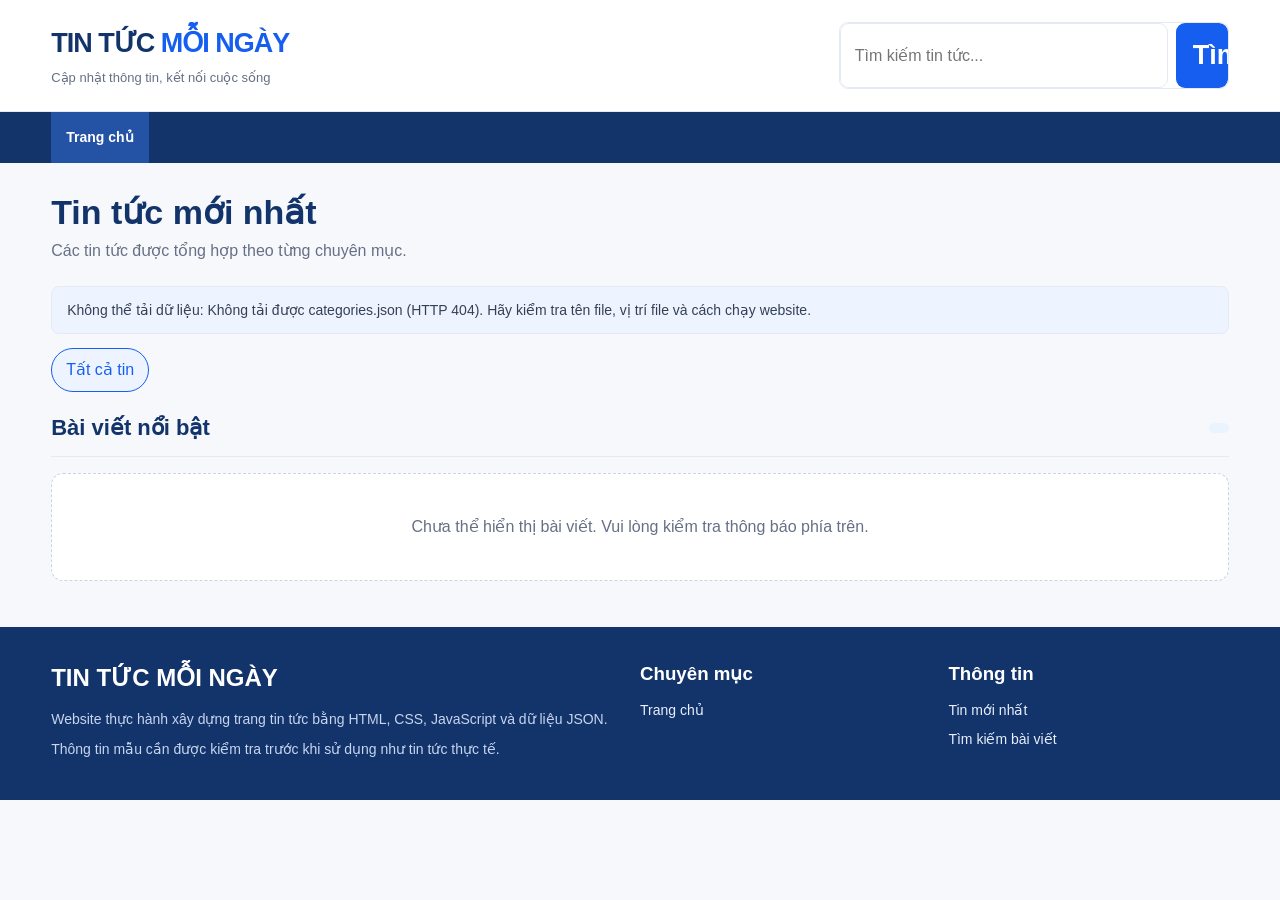
==== index.html @ 400510ac "Rename index.html. to index.html" ====
<!DOCTYPE html>
<html lang="vi">
<head>
  <meta charset="UTF-8">
  <meta name="viewport" content="width=device-width, initial-scale=1.0">
  <meta name="description" content="Trang tin tức tổng hợp với giao diện hiện đại, dễ sử dụng.">
  <title>Tin Tức Mỗi Ngày</title>

  <!-- Sử dụng file CSS hiện có nếu cần -->
  <link rel="stylesheet" href="style.css">

  <style>
    :root {
      --blue: #155eef;
      --dark-blue: #12346b;
      --light-blue: #eef4ff;
      --text: #172b4d;
      --muted: #667085;
      --border: #e5eaf2;
      --white: #ffffff;
      --background: #f6f8fc;
    }

    * {
      box-sizing: border-box;
    }

    body {
      margin: 0;
      font-family: Arial, Helvetica, sans-serif;
      color: var(--text);
      background: var(--background);
      line-height: 1.6;
    }

    a {
      color: inherit;
      text-decoration: none;
    }

    button,
    input {
      font: inherit;
    }

    button {
      cursor: pointer;
    }

    .site-header {
      background: var(--white);
      border-bottom: 1px solid var(--border);
    }

    .header-inner,
    .nav-inner,
    .container,
    .footer-inner {
      width: min(1180px, 92%);
      margin: 0 auto;
    }

    .header-inner {
      display: flex;
      justify-content: space-between;
      align-items: center;
      gap: 24px;
      padding: 22px 0;
    }

    .logo {
      color: var(--dark-blue);
      font-size: 27px;
      font-weight: 800;
      letter-spacing: -1px;
    }

    .logo span {
      color: var(--blue);
    }

    .tagline {
      margin: 3px 0 0;
      color: var(--muted);
      font-size: 13px;
    }

    .search-form {
      display: flex;
      width: min(390px, 48%);
      gap: 8px;
    }

    .search-form input {
      width: 100%;
      min-width: 0;
      padding: 11px 14px;
      border: 1px solid var(--border);
      border-radius: 9px;
      outline: none;
    }

    .search-form input:focus {
      border-color: var(--blue);
    }

    .primary-button {
      border: 0;
      border-radius: 9px;
      padding: 11px 17px;
      color: var(--white);
      background: var(--blue);
      font-weight: 700;
    }

    .primary-button:hover {
      background: var(--dark-blue);
    }

    .nav-bar {
      background: var(--dark-blue);
      color: var(--white);
    }

    .nav-inner {
      display: flex;
      align-items: stretch;
      gap: 2px;
      overflow-x: auto;
    }

    .nav-item {
      position: relative;
      flex: 0 0 auto;
    }

    .nav-link {
      display: block;
      padding: 14px 15px;
      border: 0;
      background: transparent;
      color: var(--white);
      font-size: 14px;
      white-space: nowrap;
    }

    .nav-link:hover,
    .nav-link.active {
      background: #2453a6;
    }

    .submenu {
      display: none;
      position: absolute;
      z-index: 20;
      top: 100%;
      left: 0;
      min-width: 210px;
      padding: 6px;
      background: var(--white);
      border: 1px solid var(--border);
      border-radius: 0 0 10px 10px;
      box-shadow: 0 12px 28px #172b4d20;
    }

    .nav-item:hover > .submenu,
    .nav-item:focus-within > .submenu {
      display: block;
    }

    .submenu .nav-link {
      width: 100%;
      color: var(--text);
      text-align: left;
      border-radius: 6px;
    }

    .submenu .nav-link:hover {
      color: var(--blue);
      background: var(--light-blue);
    }

    .container {
      padding: 28px 0 46px;
    }

    .page-heading {
      margin-bottom: 22px;
    }

    .page-heading h1 {
      margin: 0 0 5px;
      color: var(--dark-blue);
      font-size: clamp(25px, 4vw, 34px);
      line-height: 1.25;
    }

    .page-heading p {
      margin: 0;
      color: var(--muted);
    }

    .status-message {
      margin: 14px 0;
      padding: 12px 15px;
      color: #344054;
      background: var(--light-blue);
      border-radius: 8px;
      font-size: 14px;
    }

    .filter-row {
      display: flex;
      flex-wrap: wrap;
      align-items: center;
      gap: 9px;
      margin-bottom: 22px;
    }

    .filter-chip {
      padding: 8px 14px;
      border: 1px solid var(--border);
      border-radius: 22px;
      background: var(--white);
      color: var(--text);
    }

    .filter-chip:hover,
    .filter-chip.active {
      border-color: var(--blue);
      color: var(--blue);
      background: var(--light-blue);
    }

    .section-heading {
      display: flex;
      align-items: center;
      justify-content: space-between;
      gap: 12px;
      margin-bottom: 16px;
    }

    .section-heading h2 {
      margin: 0;
      font-size: 22px;
      color: var(--dark-blue);
    }

    .result-count {
      color: var(--muted);
      font-size: 14px;
    }

    .news-grid {
      display: grid;
      grid-template-columns: repeat(3, minmax(0, 1fr));
      gap: 22px;
    }

    .news-card {
      min-width: 0;
      overflow: hidden;
      background: var(--white);
      border: 1px solid var(--border);
      border-radius: 13px;
      transition: transform 0.18s, box-shadow 0.18s;
    }

    .news-card:hover {
      transform: translateY(-3px);
      box-shadow: 0 12px 28px #172b4d12;
    }

    .news-image {
      display: block;
      width: 100%;
      height: 205px;
      object-fit: cover;
      background: #e8eef8;
    }

    .image-placeholder {
      display: grid;
      place-items: center;
      height: 205px;
      color: var(--muted);
      background: var(--light-blue);
    }

    .news-content {
      padding: 18px;
    }

    .news-category {
      display: inline-block;
      margin-bottom: 9px;
      padding: 4px 9px;
      border-radius: 5px;
      color: var(--blue);
      background: var(--light-blue);
      font-size: 12px;
      font-weight: 700;
    }

    .news-title {
      margin: 0 0 10px;
      font-size: 18px;
      line-height: 1.45;
    }

    .news-title button {
      padding: 0;
      border: 0;
      background: none;
      color: var(--text);
      text-align: left;
      font-weight: 700;
    }

    .news-title button:hover {
      color: var(--blue);
    }

    .news-excerpt {
      display: -webkit-box;
      overflow: hidden;
      margin: 0 0 14px;
      color: var(--muted);
      font-size: 14px;
      -webkit-box-orient: vertical;
      -webkit-line-clamp: 3;
    }

    .news-meta {
      display: flex;
      flex-wrap: wrap;
      gap: 6px 12px;
      color: var(--muted);
      font-size: 12px;
    }

    .read-more {
      display: inline-block;
      margin-top: 14px;
      padding: 0;
      border: 0;
      background: none;
      color: var(--blue);
      font-weight: 700;
    }

    .empty-state {
      grid-column: 1 / -1;
      padding: 40px 20px;
      border: 1px dashed #c8d3e5;
      border-radius: 12px;
      color: var(--muted);
      text-align: center;
      background: var(--white);
    }

    .site-footer {
      padding: 32px 0;
      color: #e8eefb;
      background: var(--dark-blue);
    }

    .footer-inner {
      display: grid;
      grid-template-columns: 2fr 1fr 1fr;
      gap: 28px;
    }

    .site-footer h2,
    .site-footer h3 {
      margin: 0 0 10px;
      color: var(--white);
    }

    .site-footer p {
      margin: 5px 0;
      color: #c8d5ed;
      font-size: 14px;
    }

    .footer-links {
      display: grid;
      gap: 7px;
      font-size: 14px;
    }

    .footer-links a:hover {
      text-decoration: underline;
    }

    .modal {
      position: fixed;
      z-index: 100;
      inset: 0;
      display: none;
      align-items: center;
      justify-content: center;
      padding: 18px;
      background: #101828a8;
    }

    .modal.open {
      display: flex;
    }

    .modal-panel {
      position: relative;
      width: min(760px, 100%);
      max-height: 90vh;
      overflow-y: auto;
      padding: 28px;
      border-radius: 14px;
      background: var(--white);
    }

    .modal-close {
      position: sticky;
      float: right;
      top: 0;
      width: 36px;
      height: 36px;
      border: 0;
      border-radius: 50%;
      background: var(--light-blue);
      color: var(--dark-blue);
      font-size: 22px;
    }

    .modal-panel h2 {
      margin: 12px 0;
      color: var(--dark-blue);
      line-height: 1.35;
    }

    .modal-panel img {
      display: block;
      width: 100%;
      max-height: 360px;
      object-fit: cover;
      border-radius: 9px;
    }

    .modal-body {
      white-space: pre-line;
    }

    @media (max-width: 850px) {
      .news-grid {
        grid-template-columns: repeat(2, minmax(0, 1fr));
      }

      .footer-inner {
        grid-template-columns: 1fr 1fr;
      }

      .footer-about {
        grid-column: 1 / -1;
      }
    }

    @media (max-width: 560px) {
      .header-inner {
        align-items: flex-start;
        flex-direction: column;
        gap: 14px;
      }

      .search-form {
        width: 100%;
      }

      .nav-inner {
        width: 100%;
        padding: 0 4%;
      }

      .nav-link {
        padding: 12px 11px;
      }

      .container {
        padding-top: 22px;
      }

      .news-grid {
        grid-template-columns: 1fr;
        gap: 16px;
      }

      .news-image,
      .image-placeholder {
        height: 220px;
      }

      .footer-inner {
        grid-template-columns: 1fr;
      }

      .footer-about {
        grid-column: auto;
      }

      .modal-panel {
        padding: 20px;
      }
    }
  </style>
</head>

<body>
  <header class="site-header">
    <div class="header-inner">
      <div>
        <a class="logo" href="./" aria-label="Trang chủ">TIN TỨC <span>MỖI NGÀY</span></a>
        <p class="tagline">Cập nhật thông tin, kết nối cuộc sống</p>
      </div>

      <form class="search-form" id="searchForm" role="search">
        <input
          id="searchInput"
          type="search"
          placeholder="Tìm kiếm tin tức..."
          aria-label="Tìm kiếm tin tức"
        >
        <button class="primary-button" type="submit">Tìm</button>
      </form>
    </div>
  </header>

  <nav class="nav-bar" aria-label="Danh mục tin tức">
    <div class="nav-inner" id="navMenu">
      <a class="nav-link active" href="./" data-home>Trang chủ</a>
    </div>
  </nav>

  <main class="container">
    <section class="page-heading">
      <h1 id="pageTitle">Tin tức mới nhất</h1>
      <p>Các tin tức được tổng hợp theo từng chuyên mục.</p>
    </section>

    <div id="statusMessage" class="status-message" role="status" hidden></div>

    <section aria-label="Lọc tin tức">
      <div class="filter-row" id="filterRow">
        <button class="filter-chip active" type="button" data-filter="all">
          Tất cả tin
        </button>
      </div>
    </section>

    <section aria-labelledby="newsHeading">
      <div class="section-heading">
        <h2 id="newsHeading">Bài viết nổi bật</h2>
        <span class="result-count" id="resultCount"></span>
      </div>

      <div class="news-grid" id="newsGrid">
        <div class="empty-state">Đang tải tin tức...</div>
      </div>
    </section>
  </main>

  <footer class="site-footer">
    <div class="footer-inner">
      <section class="footer-about">
        <h2>TIN TỨC MỖI NGÀY</h2>
        <p>Website thực hành xây dựng trang tin tức bằng HTML, CSS, JavaScript và dữ liệu JSON.</p>
        <p>Thông tin mẫu cần được kiểm tra trước khi sử dụng như tin tức thực tế.</p>
      </section>

      <section>
        <h3>Chuyên mục</h3>
        <div class="footer-links" id="footerCategories">
          <a href="./">Trang chủ</a>
        </div>
      </section>

      <section>
        <h3>Thông tin</h3>
        <div class="footer-links">
          <a href="#newsHeading">Tin mới nhất</a>
          <a href="#searchInput">Tìm kiếm bài viết</a>
        </div>
      </section>
    </div>
  </footer>

  <div class="modal" id="articleModal" role="dialog" aria-modal="true"
       aria-labelledby="modalTitle">
    <article class="modal-panel">
      <button class="modal-close" id="modalClose" type="button"
              aria-label="Đóng bài viết">×</button>
      <div id="modalContent"></div>
    </article>
  </div>

  <script>
    const navMenu = document.getElementById("navMenu");
    const filterRow = document.getElementById("filterRow");
    const newsGrid = document.getElementById("newsGrid");
    const searchForm = document.getElementById("searchForm");
    const searchInput = document.getElementById("searchInput");
    const pageTitle = document.getElementById("pageTitle");
    const resultCount = document.getElementById("resultCount");
    const statusMessage = document.getElementById("statusMessage");
    const footerCategories = document.getElementById("footerCategories");
    const articleModal = document.getElementById("articleModal");
    const modalContent = document.getElementById("modalContent");
    const modalClose = document.getElementById("modalClose");

    let categories = [];
    let posts = [];
    let activeCategory = "all";
    let searchTerm = "";

    function showStatus(message) {
      statusMessage.textContent = message;
      statusMessage.hidden = !message;
    }

    function normalizeText(value) {
      return String(value || "")
        .normalize("NFD")
        .replace(/[\u0300-\u036f]/g, "")
        .toLocaleLowerCase("vi");
    }

    function safeDate(value) {
      if (!value) return "";
      const date = new Date(String(value).replace(" ", "T"));
      if (Number.isNaN(date.getTime())) return String(value);

      return new Intl.DateTimeFormat("vi-VN", {
        day: "2-digit",
        month: "2-digit",
        year: "numeric"
      }).format(date);
    }

    function createNavItem(category) {
      const wrapper = document.createElement("div");
      wrapper.className = "nav-item";

      const link = document.createElement("a");
      link.className = "nav-link";
      link.href = category.url || "#";
      link.textContent = category.title || "Chuyên mục";

      if (category.type === "external") {
        link.target = "_blank";
        link.rel = "noopener noreferrer";
      } else {
        link.href = "#newsHeading";
        link.dataset.category = category.title || "";
        link.addEventListener("click", function(event) {
          event.preventDefault();
          setCategory(category.title || "all");
        });
      }

      wrapper.appendChild(link);

      const children = Array.isArray(category.children)
        ? category.children.filter(child => child.type !== "home")
        : [];

      if (children.length) {
        const submenu = document.createElement("div");
        submenu.className = "submenu";

        children.forEach(child => {
          submenu.appendChild(createNavItem(child));
        });

        wrapper.appendChild(submenu);
      }

      return wrapper;
    }

    function getAllCategories(items, output = []) {
      items.forEach(category => {
        if (category.type === "category" && category.title) {
          output.push(category);
        }

        if (Array.isArray(category.children)) {
          getAllCategories(category.children, output);
        }
      });

      return output;
    }

    function renderMenu() {
      navMenu.replaceChildren();

      const homeLink = document.createElement("a");
      homeLink.className = "nav-link active";
      homeLink.href = "./";
      homeLink.textContent = "Trang chủ";
      homeLink.dataset.home = "";
      homeLink.addEventListener("click", event => {
        event.preventDefault();
        setCategory("all");
      });
      navMenu.appendChild(homeLink);

      // Bỏ mục type "home" để tránh lặp lại Trang chủ.
      categories
        .filter(category => category.type !== "home")
        .forEach(category => {
          navMenu.appendChild(createNavItem(category));
        });

      renderFilters();
      renderFooterCategories();
    }

    function renderFilters() {
      filterRow.replaceChildren();

      const allButton = document.createElement("button");
      allButton.type = "button";
      allButton.className = "filter-chip";
      allButton.textContent = "Tất cả tin";
      allButton.dataset.filter = "all";
      allButton.addEventListener("click", () => setCategory("all"));
      filterRow.appendChild(allButton);

      const uniqueNames = [...new Set(
        getAllCategories(categories)
          .map(category => category.title)
          .filter(Boolean)
      )];

      uniqueNames.forEach(name => {
        const button = document.createElement("button");
        button.type = "button";
        button.className = "filter-chip";
        button.textContent = name;
        button.dataset.filter = name;
        button.addEventListener("click", () => setCategory(name));
        filterRow.appendChild(button);
      });

      updateActiveFilters();
    }

    function renderFooterCategories() {
      footerCategories.replaceChildren();

      const names = [...new Set(
        getAllCategories(categories)
          .map(category => category.title)
          .filter(Boolean)
      )].slice(0, 8);

      names.forEach(name => {
        const link = document.createElement("a");
        link.href = "#newsHeading";
        link.textContent = name;
        link.addEventListener("click", event => {
          event.preventDefault();
          setCategory(name);
        });
        footerCategories.appendChild(link);
      });
    }

    function updateActiveFilters() {
      document.querySelectorAll("[data-filter]").forEach(button => {
        button.classList.toggle(
          "active",
          button.dataset.filter === activeCategory
        );
      });

      document.querySelectorAll("[data-category]").forEach(link => {
        link.classList.toggle(
          "active",
          link.dataset.category === activeCategory
        );
      });

      const home = document.querySelector("[data-home]");
      if (home) {
        home.classList.toggle("active", activeCategory === "all");
      }
    }

    function setCategory(categoryName) {
      activeCategory = categoryName || "all";
      pageTitle.textContent = activeCategory === "all"
        ? (searchTerm ? "Kết quả tìm kiếm" : "Tin tức mới nhất")
        : "Chuyên mục: " + activeCategory;

      updateActiveFilters();
      renderPosts();
    }

    function getFilteredPosts() {
      return posts.filter(post => {
        const categoryMatches =
          activeCategory === "all" ||
          normalizeText(post.category) === normalizeText(activeCategory);

        const searchableText = normalizeText([
          post.title,
          post.excerpt,
          post.content,
          post.category,
          post.author
        ].join(" "));

        const searchMatches =
          !searchTerm || searchableText.includes(normalizeText(searchTerm));

        return categoryMatches && searchMatches;
      });
    }

    function renderPosts() {
      const filteredPosts = getFilteredPosts();
      newsGrid.replaceChildren();
      resultCount.textContent = filteredPosts.length + " bài viết";

      if (filteredPosts.length === 0) {
        const empty = document.createElement("div");
        empty.className = "empty-state";
        empty.textContent = "Không tìm thấy bài viết phù hợp. Hãy thử từ khóa hoặc chuyên mục khác.";
        newsGrid.appendChild(empty);
        return;
      }

      filteredPosts.forEach(post => {
        const card = document.createElement("article");
        card.className = "news-card";

        if (post.image) {
          const image = document.createElement("img");
          image.className = "news-image";
          image.src = post.image;
          image.alt = post.title || "Ảnh bài viết";
          image.loading = "lazy";
          image.onerror = () => {
            const placeholder = document.createElement("div");
            placeholder.className = "image-placeholder";
            placeholder.textContent = "Chưa có hình ảnh";
            image.replaceWith(placeholder);
          };
          card.appendChild(image);
        } else {
          const placeholder = document.createElement("div");
          placeholder.className = "image-placeholder";
          placeholder.textContent = "Chưa có hình ảnh";
          card.appendChild(placeholder);
        }

        const content = document.createElement("div");
        content.className = "news-content";

        const category = document.createElement("span");
        category.className = "news-category";
        category.textContent = post.category || "Tin tức";

        const heading = document.createElement("h3");
        heading.className = "news-title";

        const titleButton = document.createElement("button");
        titleButton.type = "button";
        titleButton.textContent = post.title || "Bài viết chưa có tiêu đề";
        titleButton.addEventListener("click", () => openArticle(post));
        heading.appendChild(titleButton);

        const excerpt = document.createElement("p");
        excerpt.className = "news-excerpt";
        excerpt.textContent = post.excerpt || "";

        const meta = document.createElement("div");
        meta.className = "news-meta";

        const date = document.createElement("span");
        date.textContent = safeDate(post.publishedAt) || "Chưa có ngày đăng";

        const author = document.createElement("span");
        author.textContent = post.author || "Ban biên tập";

        meta.append(date, author);

        const readMore = document.createElement("button");
        readMore.type = "button";
        readMore.className = "read-more";
        readMore.textContent = "Đọc chi tiết →";
        readMore.addEventListener("click", () => openArticle(post));

        content.append(category, heading, excerpt, meta, readMore);
        card.appendChild(content);
        newsGrid.appendChild(card);
      });
    }

function openArticle(post) {
  modalContent.replaceChildren();

  const category = document.createElement("span");
  category.className = "news-category";
  category.textContent = post.category || "Tin tức";

  const title = document.createElement("h2");
  title.id = "modalTitle";
  title.textContent = post.title || "Chi tiết bài viết";

  const meta = document.createElement("p");
  meta.className = "news-meta";
  meta.textContent = [
    post.author || "Ban biên tập",
    safeDate(post.publishedAt)
  ].filter(Boolean).join(" · ");

  modalContent.append(category, title, meta);

  if (post.image) {
    const image = document.createElement("img");
    image.src = post.image;
    image.alt = post.title || "Ảnh bài viết";
    image.style.marginBottom = "18px";
    image.onerror = () => image.remove();
    modalContent.appendChild(image);
  }

  const body = document.createElement("p");
  body.className = "modal-body";
  body.textContent =
    post.content || post.excerpt || "Chưa có nội dung chi tiết.";
  modalContent.appendChild(body);

  if (post.url && !post.url.includes("example.com")) {
    const sourceLink = document.createElement("a");
    sourceLink.href = post.url;
    sourceLink.target = "_blank";
    sourceLink.rel = "noopener noreferrer";
    sourceLink.className = "read-more";
    sourceLink.textContent = "Đọc bài tại nguồn →";
    modalContent.appendChild(sourceLink);
  }

  articleModal.classList.add("open");
  document.body.style.overflow = "hidden";
}


    function closeArticle() {
      articleModal.classList.remove("open");
      document.body.style.overflow = "";
    }

    searchForm.addEventListener("submit", event => {
      event.preventDefault();
      searchTerm = searchInput.value.trim();
      pageTitle.textContent = searchTerm
        ? "Kết quả tìm kiếm"
        : "Tin tức mới nhất";
      renderPosts();
    });

    searchInput.addEventListener("input", () => {
      searchTerm = searchInput.value.trim();
      pageTitle.textContent = searchTerm
        ? "Kết quả tìm kiếm"
        : (activeCategory === "all"
          ? "Tin tức mới nhất"
          : "Chuyên mục: " + activeCategory);
      renderPosts();
    });

    articleModal.addEventListener("click", event => {
      if (event.target === articleModal) closeArticle();
    });

    document.addEventListener("keydown", event => {
      if (event.key === "Escape") closeArticle();
    });

    async function loadWebsiteData() {
      try {
        showStatus("Đang tải dữ liệu website...");

        const [categoriesResponse, postsResponse] = await Promise.all([
          fetch("categories.json", { cache: "no-store" }),
          fetch("posts.json", { cache: "no-store" })
        ]);

        if (!categoriesResponse.ok) {
          throw new Error("Không tải được categories.json (HTTP " + categoriesResponse.status + ").");
        }

        if (!postsResponse.ok) {
          throw new Error("Không tải được posts.json (HTTP " + postsResponse.status + ").");
        }

        const categoriesData = await categoriesResponse.json();
        const postsData = await postsResponse.json();

        if (!Array.isArray(categoriesData.menu)) {
          throw new Error("categories.json cần có thuộc tính menu là một danh sách.");
        }

        if (!Array.isArray(postsData)) {
          throw new Error("posts.json cần chứa một danh sách bài viết.");
        }

        categories = categoriesData.menu;
        posts = postsData;

        renderMenu();
        renderPosts();
        showStatus("");
      } catch (error) {
        console.error("Lỗi tải dữ liệu:", error);
        showStatus(
          "Không thể tải dữ liệu: " + error.message +
          " Hãy kiểm tra tên file, vị trí file và cách chạy website."
        );
        newsGrid.replaceChildren();

        const empty = document.createElement("div");
        empty.className = "empty-state";
        empty.textContent = "Chưa thể hiển thị bài viết. Vui lòng kiểm tra thông báo phía trên.";
        newsGrid.appendChild(empty);
      }
    }

    loadWebsiteData();
  </script>
</body>
</html>
---- style.css ----
/* =========================
   1. THIET LAP CHUNG
   ========================= */
:root {
  --blue: #0756a5;
  --blue-dark: #06396f;
  --blue-light: #eaf4ff;
  --text: #172b43;
  --muted: #6c7a8c;
  --border: #dce5ef;
  --white: #ffffff;
  --page-bg: #f5f8fc;
  --shadow: 0 8px 24px rgba(16, 55, 99, 0.08);
}

* {
  box-sizing: border-box;
}

html {
  scroll-behavior: smooth;
}

body {
  margin: 0;
  color: var(--text);
  background: var(--page-bg);
  font-family: Arial, Helvetica, sans-serif;
  line-height: 1.6;
}

button,
input {
  font: inherit;
}

button,
a {
  -webkit-tap-highlight-color: transparent;
}

a {
  color: inherit;
  text-decoration: none;
}

button {
  cursor: pointer;
}

.container {
  width: min(1180px, calc(100% - 40px));
  margin: 0 auto;
}

/* =========================
   2. DAU TRANG VA LOGO
   ========================= */
.topbar {
  color: #e8f3ff;
  background: var(--blue-dark);
  font-size: 12px;
}

.topbar-inner {
  display: flex;
  justify-content: space-between;
  gap: 16px;
  padding: 7px 0;
}

.brand-row {
  display: flex;
  align-items: center;
  justify-content: space-between;
  gap: 28px;
  padding-top: 22px;
  padding-bottom: 22px;
}

.brand {
  display: inline-flex;
  align-items: center;
  gap: 11px;
  flex-shrink: 0;
}

.brand-mark {
  display: grid;
  width: 49px;
  height: 49px;
  place-items: center;
  color: var(--white);
  background: var(--blue);
  border-radius: 12px 12px 12px 3px;
  font-size: 29px;
  font-weight: 800;
}

.brand-text {
  color: var(--blue-dark);
  font-size: 23px;
  font-weight: 800;
  line-height: 1.2;
  letter-spacing: -0.5px;
}

.brand-text strong {
  color: #ed8b21;
}

.brand-text small {
  display: block;
  margin-top: 5px;
  color: var(--muted);
  font-size: 9px;
  font-weight: 700;
  letter-spacing: 1.3px;
}

/* =========================
   3. O TIM KIEM
   ========================= */
.search-form {
  display: flex;
  width: min(380px, 100%);
  overflow: hidden;
  background: var(--white);
  border: 1px solid var(--border);
  border-radius: 9px;
}

.search-form:focus-within {
  border-color: var(--blue);
  box-shadow: 0 0 0 3px rgba(7, 86, 165, 0.1);
}

.search-form input {
  width: 100%;
  min-width: 0;
  padding: 12px 14px;
  color: var(--text);
  border: 0;
  outline: none;
}

.search-form button {
  width: 52px;
  color: var(--white);
  background: var(--blue);
  border: 0;
  font-size: 27px;
}

.search-form button:hover {
  background: var(--blue-dark);
}

/* =========================
   4. NAVBAR VA MENU DA CAP
   ========================= */
.navbar {
  position: relative;
  z-index: 20;
  color: var(--white);
  background: var(--blue);
  box-shadow: 0 3px 9px rgba(6, 57, 111, 0.13);
}

.nav-menu {
  display: flex;
  align-items: stretch;
  gap: 0;
  margin: 0;
  padding: 0;
  list-style: none;
}

.nav-menu > li {
  position: relative;
}

.nav-link {
  display: flex;
  align-items: center;
  gap: 7px;
  min-height: 49px;
  padding: 12px 14px;
  color: var(--white);
  font-size: 13px;
  font-weight: 700;
  white-space: nowrap;
  transition: background 0.2s ease;
}

.nav-link:hover,
.nav-link:focus-visible {
  color: var(--white);
  background: var(--blue-dark);
  outline: none;
}

.menu-arrow {
  font-size: 15px;
  opacity: 0.8;
}

.submenu {
  position: absolute;
  top: 100%;
  left: 0;
  display: none;
  min-width: 230px;
  margin: 0;
  padding: 7px 0;
  list-style: none;
  background: var(--white);
  border: 1px solid var(--border);
  border-radius: 0 0 9px 9px;
  box-shadow: var(--shadow);
}

.submenu .nav-link {
  min-height: 0;
  padding: 11px 15px;
  color: var(--text);
  font-size: 13px;
  white-space: normal;
}

.submenu .nav-link:hover,
.submenu .nav-link:focus-visible {
  color: var(--blue);
  background: var(--blue-light);
}

.has-children:hover > .submenu,
.has-children:focus-within > .submenu,
.has-children.submenu-open > .submenu {
  display: block;
}

/* Menu con cap sau, neu du lieu co nhieu cap */
.submenu .submenu {
  top: 0;
  left: 100%;
  border-radius: 8px;
}

.mobile-menu-toggle {
  display: none;
  padding: 12px 0;
  color: var(--white);
  background: transparent;
  border: 0;
  font-weight: 700;
}

/* =========================
   5. NOI DUNG CHINH
   ========================= */
.main-content {
  min-height: 55vh;
  padding-top: 23px;
  padding-bottom: 55px;
}

.breadcrumb {
  display: flex;
  flex-wrap: wrap;
  gap: 9px;
  margin-bottom: 20px;
  color: var(--muted);
  font-size: 12px;
}

.breadcrumb span:first-child {
  color: var(--blue);
  font-weight: 700;
}

.welcome-banner {
  position: relative;
  display: flex;
  align-items: center;
  justify-content: space-between;
  min-height: 200px;
  overflow: hidden;
  padding: 30px 36px;
  color: var(--white);
  background: linear-gradient(115deg, #06396f, #0877c9);
  border-radius: 15px;
  box-shadow: var(--shadow);
}

.eyebrow {
  margin: 0 0 7px;
  color: #68b9ff;
  font-size: 11px;
  font-weight: 800;
  letter-spacing: 1.8px;
}

.welcome-banner h1 {
  margin: 0 0 8px;
  font-size: clamp(27px, 4vw, 39px);
  line-height: 1.2;
}

.welcome-banner p:last-child {
  max-width: 550px;
  margin-bottom: 0;
  color: #e0efff;
  font-size: 14px;
}

.banner-symbol {
  display: grid;
  width: 130px;
  height: 130px;
  place-items: center;
  flex-shrink: 0;
  margin-left: 20px;
  color: #ffffff;
  border: 1px solid rgba(255, 255, 255, 0.32);
  border-radius: 50%;
  font-size: 49px;
  font-weight: 800;
  transform: rotate(-8deg);
}

.banner-symbol span {
  color: #ffbd69;
  font-size: 24px;
}

.news-section {
  padding-top: 36px;
  scroll-margin-top: 20px;
}

.section-heading {
  display: flex;
  align-items: end;
  justify-content: space-between;
  gap: 15px;
  margin-bottom: 20px;
  padding-bottom: 14px;
  border-bottom: 1px solid var(--border);
}

.section-heading .eyebrow {
  color: var(--blue);
}

.section-heading h2 {
  margin: 0;
  color: var(--blue-dark);
  font-size: 26px;
  line-height: 1.3;
}

.result-count {
  padding: 5px 10px;
  color: var(--blue);
  background: var(--blue-light);
  border-radius: 20px;
  font-size: 12px;
  white-space: nowrap;
}

.status-message {
  padding: 14px 16px;
  color: var(--muted);
  background: var(--white);
  border: 1px solid var(--border);
  border-radius: 8px;
}

.news-grid {
  display: grid;
  grid-template-columns: repeat(3, minmax(0, 1fr));
  gap: 22px;
}

.news-card {
  min-width: 0;
  overflow: hidden;
  background: var(--white);
  border: 1px solid var(--border);
  border-radius: 12px;
  box-shadow: 0 3px 12px rgba(16, 55, 99, 0.035);
  transition: transform 0.2s ease, box-shadow 0.2s ease;
}

.news-card:hover {
  transform: translateY(-4px);
  box-shadow: var(--shadow);
}

.news-image {
  position: relative;
  height: 205px;
  overflow: hidden;
  background: #e5eef8;
}

.news-image img {
  display: block;
  width: 100%;
  height: 100%;
  object-fit: cover;
  transition: transform 0.35s ease;
}

.news-card:hover .news-image img {
  transform: scale(1.04);
}

.image-placeholder {
  display: grid;
  width: 100%;
  height: 100%;
  place-items: center;
  color: var(--blue);
  font-weight: 800;
  letter-spacing: 2px;
}

.category-label {
  position: absolute;
  bottom: 12px;
  left: 12px;
  max-width: calc(100% - 24px);
  padding: 5px 10px;
  overflow: hidden;
  color: var(--white);
  background: var(--blue);
  border-radius: 5px;
  font-size: 11px;
  font-weight: 700;
  text-overflow: ellipsis;
  white-space: nowrap;
}

.news-card-body {
  padding: 17px;
}

.news-meta {
  margin: 0 0 8px;
  color: var(--muted);
  font-size: 11px;
}

.news-card h3 {
  display: -webkit-box;
  overflow: hidden;
  margin: 0 0 10px;
  color: var(--text);
  font-size: 17px;
  line-height: 1.45;
  -webkit-box-orient: vertical;
  -webkit-line-clamp: 3;
}

.news-excerpt {
  display: -webkit-box;
  overflow: hidden;
  min-height: 66px;
  margin: 0 0 17px;
  color: #596b80;
  font-size: 13px;
  line-height: 1.65;
  -webkit-box-orient: vertical;
  -webkit-line-clamp: 3;
}

.news-card-footer {
  display: flex;
  align-items: center;
  justify-content: space-between;
  gap: 10px;
  padding-top: 12px;
  border-top: 1px solid #edf1f6;
}

.news-card-footer > span {
  overflow: hidden;
  color: var(--muted);
  font-size: 11px;
  text-overflow: ellipsis;
  white-space: nowrap;
}

.read-more {
  flex-shrink: 0;
  padding: 0;
  color: var(--blue);
  background: transparent;
  border: 0;
  font-size: 12px;
  font-weight: 800;
}

.read-more:hover {
  color: #e07812;
}

.empty-state {
  padding: 38px 20px;
  text-align: center;
  background: var(--white);
  border: 1px dashed var(--border);
  border-radius: 12px;
}

.empty-state h3 {
  margin-top: 0;
}

.empty-state p {
  color: var(--muted);
}

.primary-button {
  padding: 10px 16px;
  color: var(--white);
  background: var(--blue);
  border: 0;
  border-radius: 7px;
}

/* Hop thoai xem noi dung bai viet */
.article-detail {
  position: fixed;
  z-index: 100;
  inset: 0;
  display: grid;
  place-items: center;
  overflow-y: auto;
  padding: 20px;
  background: rgba(7, 28, 52, 0.72);
}

.article-detail-content {
  position: relative;
  width: min(700px, 100%);
  max-height: 90vh;
  overflow-y: auto;
  padding: 30px;
  background: var(--white);
  border-radius: 13px;
  box-shadow: var(--shadow);
}

.article-detail-content h2 {
  margin: 0 0 12px;
  color: var(--blue-dark);
  line-height: 1.35;
}

.article-detail-content > p {
  white-space: pre-line;
}

.article-detail-content a {
  color: var(--blue);
  font-weight: 700;
}

.close-detail {
  position: absolute;
  top: 10px;
  right: 14px;
  width: 35px;
  height: 35px;
  color: var(--text);
  background: var(--blue-light);
  border: 0;
  border-radius: 50%;
  font-size: 23px;
}

.demo-note {
  color: #87611b;
  font-size: 12px;
}

/* =========================
   6. FOOTER
   ========================= */
.site-footer {
  color: #dbe8f7;
  background: #082b50;
}

.footer-grid {
  display: grid;
  grid-template-columns: 1.4fr 0.8fr 1fr 1fr;
  gap: 34px;
  padding-top: 42px;
  padding-bottom: 38px;
}

.footer-brand {
  margin-bottom: 15px;
}

.footer-brand .brand-mark {
  color: var(--blue-dark);
  background: #ffffff;
}

.footer-brand .brand-text {
  color: var(--white);
}

.footer-about p,
.footer-column p {
  color: #bfd0e3;
  font-size: 12px;
  line-height: 1.8;
}

.footer-about .demo-note {
  color: #ffd28a;
}

.footer-column h3 {
  margin: 4px 0 15px;
  color: var(--white);
  font-size: 15px;
}

.footer-column h4 {
  margin: 18px 0 8px;
  color: var(--white);
  font-size: 13px;
}

.footer-column > a,
.footer-column > div > a {
  display: block;
  width: fit-content;
  margin-bottom: 9px;
  color: #bfd0e3;
  font-size: 12px;
}

.footer-column a:hover,
.footer-bottom a:hover {
  color: #ffcb81;
}

.social-links {
  display: flex;
  flex-wrap: wrap;
  gap: 13px;
}

.social-links a {
  color: #dbe8f7;
  font-size: 12px;
}

.footer-bottom {
  background: #05213e;
  border-top: 1px solid rgba(255, 255, 255, 0.1);
}

.footer-bottom-inner {
  display: flex;
  justify-content: space-between;
  gap: 20px;
  padding-top: 12px;
  padding-bottom: 12px;
}

.footer-bottom p,
.footer-bottom a {
  margin: 0;
  color: #bfd0e3;
  font-size: 11px;
}

/* =========================
   7. RESPONSIVE - TABLET
   ========================= */
@media (max-width: 1000px) {
  .nav-link {
    padding-right: 9px;
    padding-left: 9px;
    font-size: 12px;
  }

  .news-grid {
    grid-template-columns: repeat(2, minmax(0, 1fr));
  }

  .footer-grid {
    grid-template-columns: repeat(2, minmax(0, 1fr));
  }
}

/* =========================
   8. RESPONSIVE - DIEN THOAI
   ========================= */
@media (max-width: 760px) {
  .container {
    width: min(100% - 28px, 600px);
  }

  .topbar-inner {
    flex-direction: column;
    gap: 2px;
  }

  .brand-row {
    align-items: stretch;
    flex-direction: column;
    gap: 17px;
    padding-top: 17px;
    padding-bottom: 17px;
  }

  .brand-mark {
    width: 43px;
    height: 43px;
    font-size: 25px;
  }

  .brand-text {
    font-size: 21px;
  }

  .search-form {
    width: 100%;
  }

  .mobile-menu-toggle {
    display: block;
  }

  .nav-menu {
    display: none;
    align-items: stretch;
    flex-direction: column;
    padding-bottom: 8px;
  }

  .nav-menu.is-open {
    display: flex;
  }

  .nav-menu > li {
    width: 100%;
  }

  .nav-link {
    justify-content: space-between;
    min-height: 43px;
    padding: 10px 12px;
    white-space: normal;
  }

  .submenu,
  .submenu .submenu {
    position: static;
    min-width: 0;
    padding: 0 0 0 13px;
    background: rgba(0, 0, 0, 0.12);
    border: 0;
    border-radius: 0;
    box-shadow: none;
  }

  .submenu .nav-link {
    color: #ffffff;
    border-left: 2px solid rgba(255, 255, 255, 0.3);
  }

  .submenu .nav-link:hover,
  .submenu .nav-link:focus-visible {
    color: #ffffff;
    background: rgba(255, 255, 255, 0.12);
  }

  .welcome-banner {
    min-height: 175px;
    padding: 24px 20px;
    border-radius: 11px;
  }

  .welcome-banner h1 {
    font-size: 28px;
  }

  .welcome-banner p:last-child {
    font-size: 12px;
  }

  .banner-symbol {
    width: 66px;
    height: 66px;
    margin-left: 10px;
    font-size: 25px;
  }

  .banner-symbol span {
    font-size: 14px;
  }

  .news-section {
    padding-top: 28px;
  }

  .section-heading h2 {
    font-size: 22px;
  }

  .news-grid {
    grid-template-columns: 1fr;
    gap: 17px;
  }

  .news-card {
    display: grid;
    grid-template-columns: 120px minmax(0, 1fr);
  }

  .news-image {
    height: 100%;
    min-height: 180px;
  }

  .category-label {
    right: 5px;
    bottom: 7px;
    left: 5px;
    max-width: none;
    padding: 4px;
    font-size: 9px;
    text-align: center;
  }

  .news-card-body {
    padding: 12px;
  }

  .news-card h3 {
    font-size: 14px;
    -webkit-line-clamp: 3;
  }

  .news-excerpt {
    min-height: 0;
    margin-bottom: 10px;
    font-size: 12px;
    -webkit-line-clamp: 3;
  }

  .news-card-footer {
    align-items: flex-start;
    flex-direction: column;
    gap: 7px;
  }

  .footer-grid {
    grid-template-columns: 1fr;
    gap: 23px;
    padding-top: 32px;
    padding-bottom: 28px;
  }

  .footer-column h3 {
    margin-bottom: 10px;
  }

  .footer-bottom-inner {
    align-items: flex-start;
    flex-direction: column;
    gap: 6px;
  }

  .article-detail-content {
    padding: 25px 19px;
  }
}

@media (max-width: 380px) {
  .news-card {
    grid-template-columns: 95px minmax(0, 1fr);
  }

  .news-image {
    min-height: 190px;
  }

  .news-card-body {
    padding: 10px;
  }

  .news-card h3 {
    font-size: 13px;
  }
}
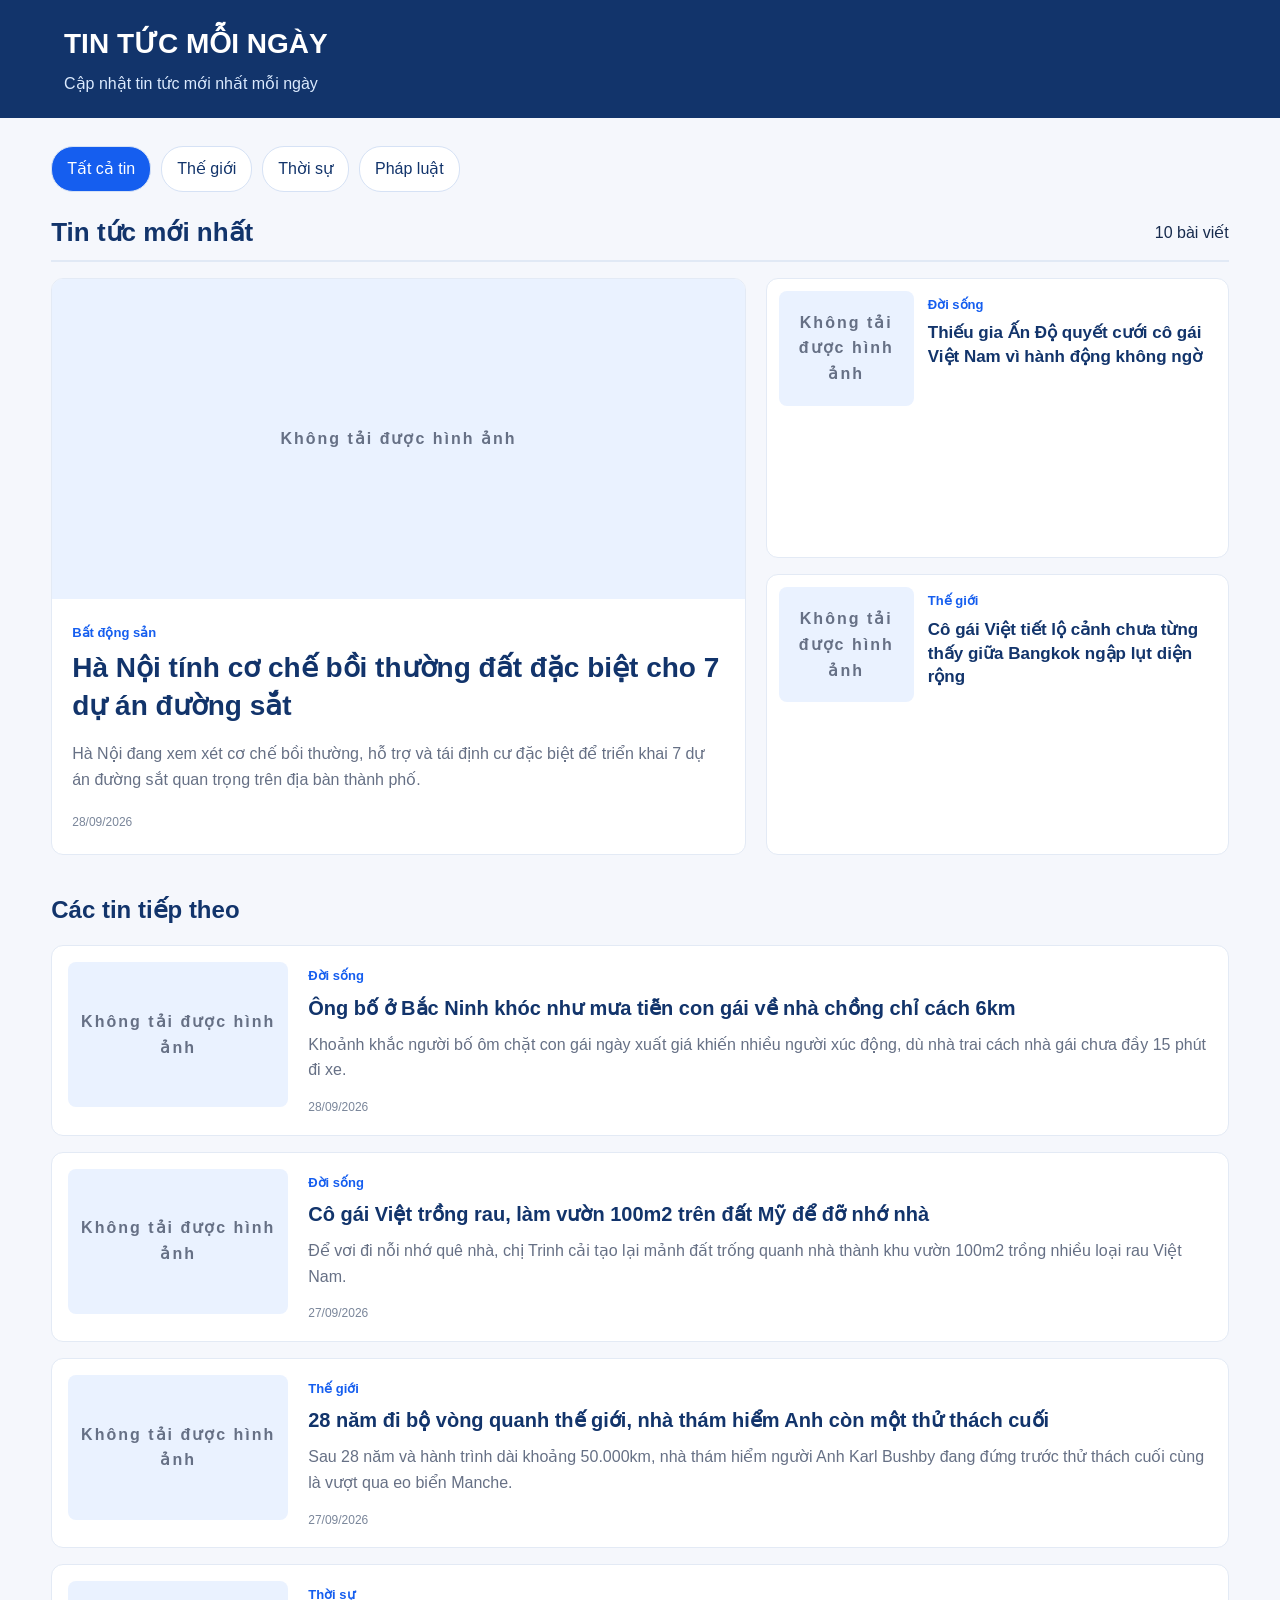
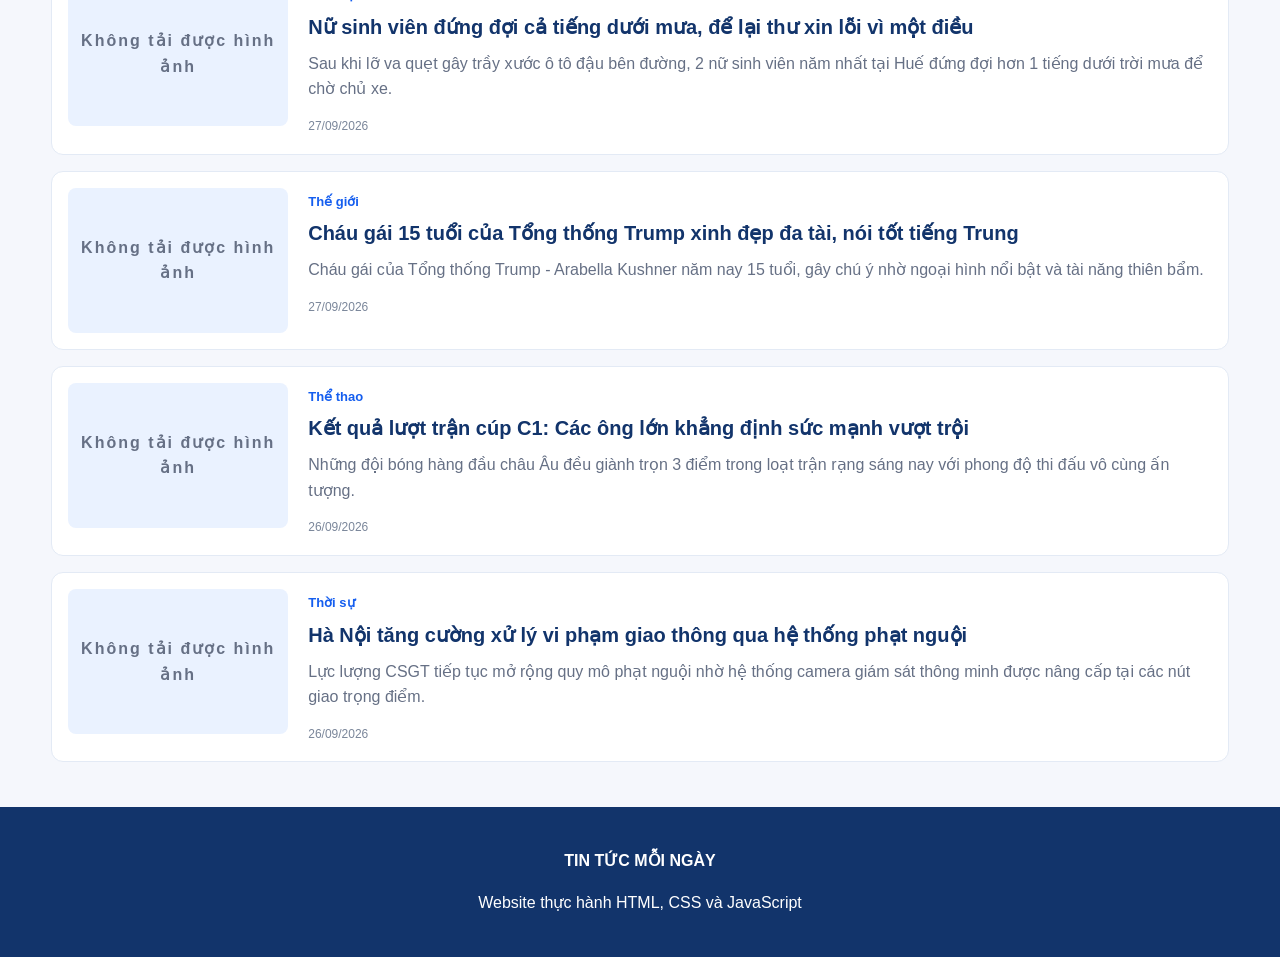
==== commit 1b70b779: "Update index.html" ====
--- a/index.html
+++ b/index.html
@@ -4,233 +4,63 @@
 <head>
   <meta charset="UTF-8">
   <meta name="viewport" content="width=device-width, initial-scale=1.0">
-  <meta name="description" content="Trang tin tức tổng hợp với giao diện hiện đại, dễ sử dụng.">
+
   <title>Tin Tức Mỗi Ngày</title>
 
-  <!-- Sử dụng file CSS hiện có nếu cần -->
+  <!-- Kết nối file CSS có sẵn -->
   <link rel="stylesheet" href="style.css">
 
+  <!-- CSS bố cục bài viết -->
   <style>
-    :root {
-      --blue: #155eef;
-      --dark-blue: #12346b;
-      --light-blue: #eef4ff;
-      --text: #172b4d;
-      --muted: #667085;
-      --border: #e5eaf2;
-      --white: #ffffff;
-      --background: #f6f8fc;
-    }
-
-    * {
-      box-sizing: border-box;
-    }
-
     body {
       margin: 0;
+      background: #f5f7fc;
+      color: #172b4d;
       font-family: Arial, Helvetica, sans-serif;
-      color: var(--text);
-      background: var(--background);
       line-height: 1.6;
     }
 
-    a {
-      color: inherit;
-      text-decoration: none;
-    }
-
-    button,
-    input {
-      font: inherit;
-    }
-
-    button {
-      cursor: pointer;
-    }
-
     .site-header {
-      background: var(--white);
-      border-bottom: 1px solid var(--border);
-    }
-
-    .header-inner,
-    .nav-inner,
-    .container,
-    .footer-inner {
+      padding: 22px 5%;
+      background: #12346b;
+      color: white;
+    }
+
+    .site-header h1 {
+      margin: 0;
+      font-size: 28px;
+    }
+
+    .site-header p {
+      margin: 4px 0 0;
+      color: #dbeafe;
+    }
+
+    .page-container {
       width: min(1180px, 92%);
-      margin: 0 auto;
-    }
-
-    .header-inner {
-      display: flex;
-      justify-content: space-between;
-      align-items: center;
-      gap: 24px;
-      padding: 22px 0;
-    }
-
-    .logo {
-      color: var(--dark-blue);
-      font-size: 27px;
-      font-weight: 800;
-      letter-spacing: -1px;
-    }
-
-    .logo span {
-      color: var(--blue);
-    }
-
-    .tagline {
-      margin: 3px 0 0;
-      color: var(--muted);
-      font-size: 13px;
-    }
-
-    .search-form {
-      display: flex;
-      width: min(390px, 48%);
-      gap: 8px;
-    }
-
-    .search-form input {
-      width: 100%;
-      min-width: 0;
-      padding: 11px 14px;
-      border: 1px solid var(--border);
-      border-radius: 9px;
-      outline: none;
-    }
-
-    .search-form input:focus {
-      border-color: var(--blue);
-    }
-
-    .primary-button {
-      border: 0;
-      border-radius: 9px;
-      padding: 11px 17px;
-      color: var(--white);
-      background: var(--blue);
-      font-weight: 700;
-    }
-
-    .primary-button:hover {
-      background: var(--dark-blue);
-    }
-
-    .nav-bar {
-      background: var(--dark-blue);
-      color: var(--white);
-    }
-
-    .nav-inner {
-      display: flex;
-      align-items: stretch;
-      gap: 2px;
-      overflow-x: auto;
-    }
-
-    .nav-item {
-      position: relative;
-      flex: 0 0 auto;
-    }
-
-    .nav-link {
-      display: block;
-      padding: 14px 15px;
-      border: 0;
-      background: transparent;
-      color: var(--white);
-      font-size: 14px;
-      white-space: nowrap;
-    }
-
-    .nav-link:hover,
-    .nav-link.active {
-      background: #2453a6;
-    }
-
-    .submenu {
-      display: none;
-      position: absolute;
-      z-index: 20;
-      top: 100%;
-      left: 0;
-      min-width: 210px;
-      padding: 6px;
-      background: var(--white);
-      border: 1px solid var(--border);
-      border-radius: 0 0 10px 10px;
-      box-shadow: 0 12px 28px #172b4d20;
-    }
-
-    .nav-item:hover > .submenu,
-    .nav-item:focus-within > .submenu {
-      display: block;
-    }
-
-    .submenu .nav-link {
-      width: 100%;
-      color: var(--text);
-      text-align: left;
-      border-radius: 6px;
-    }
-
-    .submenu .nav-link:hover {
-      color: var(--blue);
-      background: var(--light-blue);
-    }
-
-    .container {
-      padding: 28px 0 46px;
-    }
-
-    .page-heading {
-      margin-bottom: 22px;
-    }
-
-    .page-heading h1 {
-      margin: 0 0 5px;
-      color: var(--dark-blue);
-      font-size: clamp(25px, 4vw, 34px);
-      line-height: 1.25;
-    }
-
-    .page-heading p {
-      margin: 0;
-      color: var(--muted);
-    }
-
-    .status-message {
-      margin: 14px 0;
-      padding: 12px 15px;
-      color: #344054;
-      background: var(--light-blue);
-      border-radius: 8px;
-      font-size: 14px;
-    }
-
-    .filter-row {
+      margin: 28px auto;
+    }
+
+    .filterRow {
       display: flex;
       flex-wrap: wrap;
-      align-items: center;
-      gap: 9px;
-      margin-bottom: 22px;
-    }
-
-    .filter-chip {
-      padding: 8px 14px;
-      border: 1px solid var(--border);
+      gap: 10px;
+      margin-bottom: 24px;
+    }
+
+    .filterRow button {
+      padding: 9px 15px;
+      border: 1px solid #d6e2f5;
       border-radius: 22px;
-      background: var(--white);
-      color: var(--text);
-    }
-
-    .filter-chip:hover,
-    .filter-chip.active {
-      border-color: var(--blue);
-      color: var(--blue);
-      background: var(--light-blue);
+      background: white;
+      color: #12346b;
+      cursor: pointer;
+    }
+
+    .filterRow button.active,
+    .filterRow button:hover {
+      background: #155eef;
+      color: white;
     }
 
     .section-heading {
@@ -238,276 +68,217 @@
       align-items: center;
       justify-content: space-between;
       gap: 12px;
-      margin-bottom: 16px;
-    }
-
-    .section-heading h2 {
+      margin: 24px 0 16px;
+      padding-bottom: 10px;
+      border-bottom: 2px solid #e1e9f5;
+    }
+
+    .section-heading h2,
+    .news-list-heading {
       margin: 0;
-      font-size: 22px;
-      color: var(--dark-blue);
-    }
-
-    .result-count {
-      color: var(--muted);
-      font-size: 14px;
-    }
-
-    .news-grid {
+      color: #12346b;
+    }
+
+    .top-news-grid {
       display: grid;
-      grid-template-columns: repeat(3, minmax(0, 1fr));
-      gap: 22px;
-    }
-
-    .news-card {
-      min-width: 0;
+      grid-template-columns: 1.5fr 1fr;
+      gap: 20px;
+    }
+
+    .featured-card,
+    .top-small-card,
+    .post-list-item {
       overflow: hidden;
-      background: var(--white);
-      border: 1px solid var(--border);
-      border-radius: 13px;
-      transition: transform 0.18s, box-shadow 0.18s;
-    }
-
-    .news-card:hover {
-      transform: translateY(-3px);
-      box-shadow: 0 12px 28px #172b4d12;
-    }
-
-    .news-image {
+      border: 1px solid #e3eaf5;
+      border-radius: 12px;
+      background: white;
+      cursor: pointer;
+      transition: box-shadow 0.2s, transform 0.2s;
+    }
+
+    .featured-card:hover,
+    .top-small-card:hover,
+    .post-list-item:hover {
+      transform: translateY(-2px);
+      box-shadow: 0 6px 20px #12346b15;
+    }
+
+    .featured-image {
       display: block;
       width: 100%;
-      height: 205px;
+      height: 320px;
       object-fit: cover;
-      background: #e8eef8;
+      background: #eaf2ff;
+    }
+
+    .featured-content {
+      padding: 20px;
+    }
+
+    .featured-title {
+      margin: 5px 0 12px;
+      color: #12346b;
+      font-size: 28px;
+      line-height: 1.35;
+    }
+
+    .featured-summary,
+    .post-list-summary {
+      color: #667085;
+    }
+
+    .post-category {
+      display: inline-block;
+      color: #155eef;
+      font-size: 13px;
+      font-weight: bold;
+    }
+
+    .post-date {
+      color: #7a869a;
+      font-size: 12px;
+    }
+
+    .side-posts-area {
+      display: grid;
+      grid-template-columns: 1fr;
+      gap: 16px;
+    }
+
+    .top-small-card {
+      display: grid;
+      grid-template-columns: 135px minmax(0, 1fr);
+      align-items: start;
+      gap: 14px;
+      padding: 12px;
+    }
+
+    .top-small-image {
+      width: 135px;
+      height: 115px;
+      object-fit: cover;
+      border-radius: 8px;
+      background: #eaf2ff;
+    }
+
+    .top-small-title {
+      margin: 5px 0;
+      color: #12346b;
+      font-size: 17px;
+      line-height: 1.4;
+    }
+
+    .news-list-section {
+      margin-top: 36px;
+    }
+
+    .news-list-heading {
+      margin-bottom: 16px;
+    }
+
+    .post-list-area {
+      display: flex;
+      flex-direction: column;
+      gap: 16px;
+    }
+
+    .post-list-link {
+      display: grid;
+      grid-template-columns: 220px minmax(0, 1fr);
+      gap: 20px;
+      padding: 16px;
+      color: inherit;
+      text-decoration: none;
+    }
+
+    .post-list-image {
+      width: 100%;
+      height: 145px;
+      object-fit: cover;
+      border-radius: 8px;
+      background: #eaf2ff;
+    }
+
+    .post-list-title {
+      margin: 4px 0 8px;
+      color: #12346b;
+      font-size: 20px;
+    }
+
+    .post-list-summary {
+      margin: 0 0 10px;
     }
 
     .image-placeholder {
-      display: grid;
-      place-items: center;
-      height: 205px;
-      color: var(--muted);
-      background: var(--light-blue);
-    }
-
-    .news-content {
-      padding: 18px;
-    }
-
-    .news-category {
-      display: inline-block;
-      margin-bottom: 9px;
-      padding: 4px 9px;
-      border-radius: 5px;
-      color: var(--blue);
-      background: var(--light-blue);
-      font-size: 12px;
-      font-weight: 700;
-    }
-
-    .news-title {
-      margin: 0 0 10px;
-      font-size: 18px;
-      line-height: 1.45;
-    }
-
-    .news-title button {
-      padding: 0;
-      border: 0;
-      background: none;
-      color: var(--text);
-      text-align: left;
-      font-weight: 700;
-    }
-
-    .news-title button:hover {
-      color: var(--blue);
-    }
-
-    .news-excerpt {
-      display: -webkit-box;
-      overflow: hidden;
-      margin: 0 0 14px;
-      color: var(--muted);
-      font-size: 14px;
-      -webkit-box-orient: vertical;
-      -webkit-line-clamp: 3;
-    }
-
-    .news-meta {
       display: flex;
-      flex-wrap: wrap;
-      gap: 6px 12px;
-      color: var(--muted);
-      font-size: 12px;
-    }
-
-    .read-more {
-      display: inline-block;
-      margin-top: 14px;
-      padding: 0;
-      border: 0;
-      background: none;
-      color: var(--blue);
-      font-weight: 700;
-    }
-
-    .empty-state {
-      grid-column: 1 / -1;
-      padding: 40px 20px;
-      border: 1px dashed #c8d3e5;
-      border-radius: 12px;
-      color: var(--muted);
-      text-align: center;
-      background: var(--white);
-    }
-
-    .site-footer {
-      padding: 32px 0;
-      color: #e8eefb;
-      background: var(--dark-blue);
-    }
-
-    .footer-inner {
-      display: grid;
-      grid-template-columns: 2fr 1fr 1fr;
-      gap: 28px;
-    }
-
-    .site-footer h2,
-    .site-footer h3 {
-      margin: 0 0 10px;
-      color: var(--white);
-    }
-
-    .site-footer p {
-      margin: 5px 0;
-      color: #c8d5ed;
-      font-size: 14px;
-    }
-
-    .footer-links {
-      display: grid;
-      gap: 7px;
-      font-size: 14px;
-    }
-
-    .footer-links a:hover {
-      text-decoration: underline;
-    }
-
-    .modal {
-      position: fixed;
-      z-index: 100;
-      inset: 0;
-      display: none;
       align-items: center;
       justify-content: center;
-      padding: 18px;
-      background: #101828a8;
-    }
-
-    .modal.open {
-      display: flex;
-    }
-
-    .modal-panel {
-      position: relative;
-      width: min(760px, 100%);
-      max-height: 90vh;
-      overflow-y: auto;
-      padding: 28px;
-      border-radius: 14px;
-      background: var(--white);
-    }
-
-    .modal-close {
-      position: sticky;
-      float: right;
-      top: 0;
-      width: 36px;
-      height: 36px;
-      border: 0;
-      border-radius: 50%;
-      background: var(--light-blue);
-      color: var(--dark-blue);
-      font-size: 22px;
-    }
-
-    .modal-panel h2 {
-      margin: 12px 0;
-      color: var(--dark-blue);
-      line-height: 1.35;
-    }
-
-    .modal-panel img {
-      display: block;
-      width: 100%;
-      max-height: 360px;
-      object-fit: cover;
-      border-radius: 9px;
-    }
-
-    .modal-body {
-      white-space: pre-line;
+      padding: 12px;
+      color: #667085;
+      background: #eaf2ff;
+      text-align: center;
+    }
+
+    .empty-message,
+    .error-message {
+      padding: 20px;
+      border-radius: 10px;
+      background: white;
+      color: #667085;
+    }
+
+    .site-footer {
+      margin-top: 45px;
+      padding: 25px;
+      background: #12346b;
+      color: white;
+      text-align: center;
     }
 
     @media (max-width: 850px) {
-      .news-grid {
-        grid-template-columns: repeat(2, minmax(0, 1fr));
-      }
-
-      .footer-inner {
-        grid-template-columns: 1fr 1fr;
-      }
-
-      .footer-about {
-        grid-column: 1 / -1;
-      }
-    }
-
-    @media (max-width: 560px) {
-      .header-inner {
-        align-items: flex-start;
-        flex-direction: column;
-        gap: 14px;
-      }
-
-      .search-form {
-        width: 100%;
-      }
-
-      .nav-inner {
-        width: 100%;
-        padding: 0 4%;
-      }
-
-      .nav-link {
-        padding: 12px 11px;
-      }
-
-      .container {
-        padding-top: 22px;
-      }
-
-      .news-grid {
+      .top-news-grid {
         grid-template-columns: 1fr;
-        gap: 16px;
-      }
-
-      .news-image,
-      .image-placeholder {
+      }
+
+      .featured-image {
+        height: 280px;
+      }
+    }
+
+    @media (max-width: 600px) {
+      .site-header h1 {
+        font-size: 23px;
+      }
+
+      .featured-image {
         height: 220px;
       }
 
-      .footer-inner {
+      .featured-title {
+        font-size: 22px;
+      }
+
+      .top-small-card {
+        grid-template-columns: 105px minmax(0, 1fr);
+        gap: 10px;
+      }
+
+      .top-small-image {
+        width: 105px;
+        height: 90px;
+      }
+
+      .top-small-title {
+        font-size: 15px;
+      }
+
+      .post-list-link {
         grid-template-columns: 1fr;
-      }
-
-      .footer-about {
-        grid-column: auto;
-      }
-
-      .modal-panel {
-        padding: 20px;
+        gap: 12px;
+      }
+
+      .post-list-image {
+        height: 190px;
       }
     }
   </style>
@@ -515,530 +286,57 @@
 
 <body>
   <header class="site-header">
-    <div class="header-inner">
-      <div>
-        <a class="logo" href="./" aria-label="Trang chủ">TIN TỨC <span>MỖI NGÀY</span></a>
-        <p class="tagline">Cập nhật thông tin, kết nối cuộc sống</p>
+    <h1>TIN TỨC MỖI NGÀY</h1>
+    <p>Cập nhật tin tức mới nhất mỗi ngày</p>
+  </header>
+
+  <main class="page-container">
+
+    <!-- Các nút lọc chuyên mục -->
+    <nav class="filterRow" aria-label="Lọc chuyên mục">
+      <button type="button" data-category="Tất cả tin" class="active">
+        Tất cả tin
+      </button>
+      <button type="button" data-category="Thế giới">
+        Thế giới
+      </button>
+      <button type="button" data-category="Thời sự">
+        Thời sự
+      </button>
+      <button type="button" data-category="Pháp luật">
+        Pháp luật
+      </button>
+    </nav>
+
+    <!-- Ba bài viết mới nhất -->
+    <section class="news-top-section">
+      <div class="section-heading">
+        <h2 id="sectionTitle">Tin tức mới nhất</h2>
+        <span id="postCount">Đang tải bài viết...</span>
       </div>
 
-      <form class="search-form" id="searchForm" role="search">
-        <input
-          id="searchInput"
-          type="search"
-          placeholder="Tìm kiếm tin tức..."
-          aria-label="Tìm kiếm tin tức"
-        >
-        <button class="primary-button" type="submit">Tìm</button>
-      </form>
-    </div>
-  </header>
-
-  <nav class="nav-bar" aria-label="Danh mục tin tức">
-    <div class="nav-inner" id="navMenu">
-      <a class="nav-link active" href="./" data-home>Trang chủ</a>
-    </div>
-  </nav>
-
-  <main class="container">
-    <section class="page-heading">
-      <h1 id="pageTitle">Tin tức mới nhất</h1>
-      <p>Các tin tức được tổng hợp theo từng chuyên mục.</p>
-    </section>
-
-    <div id="statusMessage" class="status-message" role="status" hidden></div>
-
-    <section aria-label="Lọc tin tức">
-      <div class="filter-row" id="filterRow">
-        <button class="filter-chip active" type="button" data-filter="all">
-          Tất cả tin
-        </button>
+      <div class="top-news-grid">
+        <div id="featuredPost" class="featured-post-area"></div>
+        <div id="sidePosts" class="side-posts-area"></div>
       </div>
     </section>
 
-    <section aria-labelledby="newsHeading">
-      <div class="section-heading">
-        <h2 id="newsHeading">Bài viết nổi bật</h2>
-        <span class="result-count" id="resultCount"></span>
-      </div>
-
-      <div class="news-grid" id="newsGrid">
-        <div class="empty-state">Đang tải tin tức...</div>
+    <!-- Các bài viết còn lại -->
+    <section class="news-list-section">
+      <h2 class="news-list-heading">Các tin tiếp theo</h2>
+      <div id="postList" class="post-list-area">
+        <p>Đang tải tin tức...</p>
       </div>
     </section>
+
   </main>
 
   <footer class="site-footer">
-    <div class="footer-inner">
-      <section class="footer-about">
-        <h2>TIN TỨC MỖI NGÀY</h2>
-        <p>Website thực hành xây dựng trang tin tức bằng HTML, CSS, JavaScript và dữ liệu JSON.</p>
-        <p>Thông tin mẫu cần được kiểm tra trước khi sử dụng như tin tức thực tế.</p>
-      </section>
-
-      <section>
-        <h3>Chuyên mục</h3>
-        <div class="footer-links" id="footerCategories">
-          <a href="./">Trang chủ</a>
-        </div>
-      </section>
-
-      <section>
-        <h3>Thông tin</h3>
-        <div class="footer-links">
-          <a href="#newsHeading">Tin mới nhất</a>
-          <a href="#searchInput">Tìm kiếm bài viết</a>
-        </div>
-      </section>
-    </div>
+    <p><strong>TIN TỨC MỖI NGÀY</strong></p>
+    <p>Website thực hành HTML, CSS và JavaScript</p>
   </footer>
 
-  <div class="modal" id="articleModal" role="dialog" aria-modal="true"
-       aria-labelledby="modalTitle">
-    <article class="modal-panel">
-      <button class="modal-close" id="modalClose" type="button"
-              aria-label="Đóng bài viết">×</button>
-      <div id="modalContent"></div>
-    </article>
-  </div>
-
-  <script>
-    const navMenu = document.getElementById("navMenu");
-    const filterRow = document.getElementById("filterRow");
-    const newsGrid = document.getElementById("newsGrid");
-    const searchForm = document.getElementById("searchForm");
-    const searchInput = document.getElementById("searchInput");
-    const pageTitle = document.getElementById("pageTitle");
-    const resultCount = document.getElementById("resultCount");
-    const statusMessage = document.getElementById("statusMessage");
-    const footerCategories = document.getElementById("footerCategories");
-    const articleModal = document.getElementById("articleModal");
-    const modalContent = document.getElementById("modalContent");
-    const modalClose = document.getElementById("modalClose");
-
-    let categories = [];
-    let posts = [];
-    let activeCategory = "all";
-    let searchTerm = "";
-
-    function showStatus(message) {
-      statusMessage.textContent = message;
-      statusMessage.hidden = !message;
-    }
-
-    function normalizeText(value) {
-      return String(value || "")
-        .normalize("NFD")
-        .replace(/[\u0300-\u036f]/g, "")
-        .toLocaleLowerCase("vi");
-    }
-
-    function safeDate(value) {
-      if (!value) return "";
-      const date = new Date(String(value).replace(" ", "T"));
-      if (Number.isNaN(date.getTime())) return String(value);
-
-      return new Intl.DateTimeFormat("vi-VN", {
-        day: "2-digit",
-        month: "2-digit",
-        year: "numeric"
-      }).format(date);
-    }
-
-    function createNavItem(category) {
-      const wrapper = document.createElement("div");
-      wrapper.className = "nav-item";
-
-      const link = document.createElement("a");
-      link.className = "nav-link";
-      link.href = category.url || "#";
-      link.textContent = category.title || "Chuyên mục";
-
-      if (category.type === "external") {
-        link.target = "_blank";
-        link.rel = "noopener noreferrer";
-      } else {
-        link.href = "#newsHeading";
-        link.dataset.category = category.title || "";
-        link.addEventListener("click", function(event) {
-          event.preventDefault();
-          setCategory(category.title || "all");
-        });
-      }
-
-      wrapper.appendChild(link);
-
-      const children = Array.isArray(category.children)
-        ? category.children.filter(child => child.type !== "home")
-        : [];
-
-      if (children.length) {
-        const submenu = document.createElement("div");
-        submenu.className = "submenu";
-
-        children.forEach(child => {
-          submenu.appendChild(createNavItem(child));
-        });
-
-        wrapper.appendChild(submenu);
-      }
-
-      return wrapper;
-    }
-
-    function getAllCategories(items, output = []) {
-      items.forEach(category => {
-        if (category.type === "category" && category.title) {
-          output.push(category);
-        }
-
-        if (Array.isArray(category.children)) {
-          getAllCategories(category.children, output);
-        }
-      });
-
-      return output;
-    }
-
-    function renderMenu() {
-      navMenu.replaceChildren();
-
-      const homeLink = document.createElement("a");
-      homeLink.className = "nav-link active";
-      homeLink.href = "./";
-      homeLink.textContent = "Trang chủ";
-      homeLink.dataset.home = "";
-      homeLink.addEventListener("click", event => {
-        event.preventDefault();
-        setCategory("all");
-      });
-      navMenu.appendChild(homeLink);
-
-      // Bỏ mục type "home" để tránh lặp lại Trang chủ.
-      categories
-        .filter(category => category.type !== "home")
-        .forEach(category => {
-          navMenu.appendChild(createNavItem(category));
-        });
-
-      renderFilters();
-      renderFooterCategories();
-    }
-
-    function renderFilters() {
-      filterRow.replaceChildren();
-
-      const allButton = document.createElement("button");
-      allButton.type = "button";
-      allButton.className = "filter-chip";
-      allButton.textContent = "Tất cả tin";
-      allButton.dataset.filter = "all";
-      allButton.addEventListener("click", () => setCategory("all"));
-      filterRow.appendChild(allButton);
-
-      const uniqueNames = [...new Set(
-        getAllCategories(categories)
-          .map(category => category.title)
-          .filter(Boolean)
-      )];
-
-      uniqueNames.forEach(name => {
-        const button = document.createElement("button");
-        button.type = "button";
-        button.className = "filter-chip";
-        button.textContent = name;
-        button.dataset.filter = name;
-        button.addEventListener("click", () => setCategory(name));
-        filterRow.appendChild(button);
-      });
-
-      updateActiveFilters();
-    }
-
-    function renderFooterCategories() {
-      footerCategories.replaceChildren();
-
-      const names = [...new Set(
-        getAllCategories(categories)
-          .map(category => category.title)
-          .filter(Boolean)
-      )].slice(0, 8);
-
-      names.forEach(name => {
-        const link = document.createElement("a");
-        link.href = "#newsHeading";
-        link.textContent = name;
-        link.addEventListener("click", event => {
-          event.preventDefault();
-          setCategory(name);
-        });
-        footerCategories.appendChild(link);
-      });
-    }
-
-    function updateActiveFilters() {
-      document.querySelectorAll("[data-filter]").forEach(button => {
-        button.classList.toggle(
-          "active",
-          button.dataset.filter === activeCategory
-        );
-      });
-
-      document.querySelectorAll("[data-category]").forEach(link => {
-        link.classList.toggle(
-          "active",
-          link.dataset.category === activeCategory
-        );
-      });
-
-      const home = document.querySelector("[data-home]");
-      if (home) {
-        home.classList.toggle("active", activeCategory === "all");
-      }
-    }
-
-    function setCategory(categoryName) {
-      activeCategory = categoryName || "all";
-      pageTitle.textContent = activeCategory === "all"
-        ? (searchTerm ? "Kết quả tìm kiếm" : "Tin tức mới nhất")
-        : "Chuyên mục: " + activeCategory;
-
-      updateActiveFilters();
-      renderPosts();
-    }
-
-    function getFilteredPosts() {
-      return posts.filter(post => {
-        const categoryMatches =
-          activeCategory === "all" ||
-          normalizeText(post.category) === normalizeText(activeCategory);
-
-        const searchableText = normalizeText([
-          post.title,
-          post.excerpt,
-          post.content,
-          post.category,
-          post.author
-        ].join(" "));
-
-        const searchMatches =
-          !searchTerm || searchableText.includes(normalizeText(searchTerm));
-
-        return categoryMatches && searchMatches;
-      });
-    }
-
-    function renderPosts() {
-      const filteredPosts = getFilteredPosts();
-      newsGrid.replaceChildren();
-      resultCount.textContent = filteredPosts.length + " bài viết";
-
-      if (filteredPosts.length === 0) {
-        const empty = document.createElement("div");
-        empty.className = "empty-state";
-        empty.textContent = "Không tìm thấy bài viết phù hợp. Hãy thử từ khóa hoặc chuyên mục khác.";
-        newsGrid.appendChild(empty);
-        return;
-      }
-
-      filteredPosts.forEach(post => {
-        const card = document.createElement("article");
-        card.className = "news-card";
-
-        if (post.image) {
-          const image = document.createElement("img");
-          image.className = "news-image";
-          image.src = post.image;
-          image.alt = post.title || "Ảnh bài viết";
-          image.loading = "lazy";
-          image.onerror = () => {
-            const placeholder = document.createElement("div");
-            placeholder.className = "image-placeholder";
-            placeholder.textContent = "Chưa có hình ảnh";
-            image.replaceWith(placeholder);
-          };
-          card.appendChild(image);
-        } else {
-          const placeholder = document.createElement("div");
-          placeholder.className = "image-placeholder";
-          placeholder.textContent = "Chưa có hình ảnh";
-          card.appendChild(placeholder);
-        }
-
-        const content = document.createElement("div");
-        content.className = "news-content";
-
-        const category = document.createElement("span");
-        category.className = "news-category";
-        category.textContent = post.category || "Tin tức";
-
-        const heading = document.createElement("h3");
-        heading.className = "news-title";
-
-        const titleButton = document.createElement("button");
-        titleButton.type = "button";
-        titleButton.textContent = post.title || "Bài viết chưa có tiêu đề";
-        titleButton.addEventListener("click", () => openArticle(post));
-        heading.appendChild(titleButton);
-
-        const excerpt = document.createElement("p");
-        excerpt.className = "news-excerpt";
-        excerpt.textContent = post.excerpt || "";
-
-        const meta = document.createElement("div");
-        meta.className = "news-meta";
-
-        const date = document.createElement("span");
-        date.textContent = safeDate(post.publishedAt) || "Chưa có ngày đăng";
-
-        const author = document.createElement("span");
-        author.textContent = post.author || "Ban biên tập";
-
-        meta.append(date, author);
-
-        const readMore = document.createElement("button");
-        readMore.type = "button";
-        readMore.className = "read-more";
-        readMore.textContent = "Đọc chi tiết →";
-        readMore.addEventListener("click", () => openArticle(post));
-
-        content.append(category, heading, excerpt, meta, readMore);
-        card.appendChild(content);
-        newsGrid.appendChild(card);
-      });
-    }
-
-function openArticle(post) {
-  modalContent.replaceChildren();
-
-  const category = document.createElement("span");
-  category.className = "news-category";
-  category.textContent = post.category || "Tin tức";
-
-  const title = document.createElement("h2");
-  title.id = "modalTitle";
-  title.textContent = post.title || "Chi tiết bài viết";
-
-  const meta = document.createElement("p");
-  meta.className = "news-meta";
-  meta.textContent = [
-    post.author || "Ban biên tập",
-    safeDate(post.publishedAt)
-  ].filter(Boolean).join(" · ");
-
-  modalContent.append(category, title, meta);
-
-  if (post.image) {
-    const image = document.createElement("img");
-    image.src = post.image;
-    image.alt = post.title || "Ảnh bài viết";
-    image.style.marginBottom = "18px";
-    image.onerror = () => image.remove();
-    modalContent.appendChild(image);
-  }
-
-  const body = document.createElement("p");
-  body.className = "modal-body";
-  body.textContent =
-    post.content || post.excerpt || "Chưa có nội dung chi tiết.";
-  modalContent.appendChild(body);
-
-  if (post.url && !post.url.includes("example.com")) {
-    const sourceLink = document.createElement("a");
-    sourceLink.href = post.url;
-    sourceLink.target = "_blank";
-    sourceLink.rel = "noopener noreferrer";
-    sourceLink.className = "read-more";
-    sourceLink.textContent = "Đọc bài tại nguồn →";
-    modalContent.appendChild(sourceLink);
-  }
-
-  articleModal.classList.add("open");
-  document.body.style.overflow = "hidden";
-}
-
-
-    function closeArticle() {
-      articleModal.classList.remove("open");
-      document.body.style.overflow = "";
-    }
-
-    searchForm.addEventListener("submit", event => {
-      event.preventDefault();
-      searchTerm = searchInput.value.trim();
-      pageTitle.textContent = searchTerm
-        ? "Kết quả tìm kiếm"
-        : "Tin tức mới nhất";
-      renderPosts();
-    });
-
-    searchInput.addEventListener("input", () => {
-      searchTerm = searchInput.value.trim();
-      pageTitle.textContent = searchTerm
-        ? "Kết quả tìm kiếm"
-        : (activeCategory === "all"
-          ? "Tin tức mới nhất"
-          : "Chuyên mục: " + activeCategory);
-      renderPosts();
-    });
-
-    articleModal.addEventListener("click", event => {
-      if (event.target === articleModal) closeArticle();
-    });
-
-    document.addEventListener("keydown", event => {
-      if (event.key === "Escape") closeArticle();
-    });
-
-    async function loadWebsiteData() {
-      try {
-        showStatus("Đang tải dữ liệu website...");
-
-        const [categoriesResponse, postsResponse] = await Promise.all([
-          fetch("categories.json", { cache: "no-store" }),
-          fetch("posts.json", { cache: "no-store" })
-        ]);
-
-        if (!categoriesResponse.ok) {
-          throw new Error("Không tải được categories.json (HTTP " + categoriesResponse.status + ").");
-        }
-
-        if (!postsResponse.ok) {
-          throw new Error("Không tải được posts.json (HTTP " + postsResponse.status + ").");
-        }
-
-        const categoriesData = await categoriesResponse.json();
-        const postsData = await postsResponse.json();
-
-        if (!Array.isArray(categoriesData.menu)) {
-          throw new Error("categories.json cần có thuộc tính menu là một danh sách.");
-        }
-
-        if (!Array.isArray(postsData)) {
-          throw new Error("posts.json cần chứa một danh sách bài viết.");
-        }
-
-        categories = categoriesData.menu;
-        posts = postsData;
-
-        renderMenu();
-        renderPosts();
-        showStatus("");
-      } catch (error) {
-        console.error("Lỗi tải dữ liệu:", error);
-        showStatus(
-          "Không thể tải dữ liệu: " + error.message +
-          " Hãy kiểm tra tên file, vị trí file và cách chạy website."
-        );
-        newsGrid.replaceChildren();
-
-        const empty = document.createElement("div");
-        empty.className = "empty-state";
-        empty.textContent = "Chưa thể hiển thị bài viết. Vui lòng kiểm tra thông báo phía trên.";
-        newsGrid.appendChild(empty);
-      }
-    }
-
-    loadWebsiteData();
-  </script>
+  <!-- Phải đặt main.js sau các khu vực HTML cần sử dụng -->
+  <script src="main.js"></script>
 </body>
 </html>
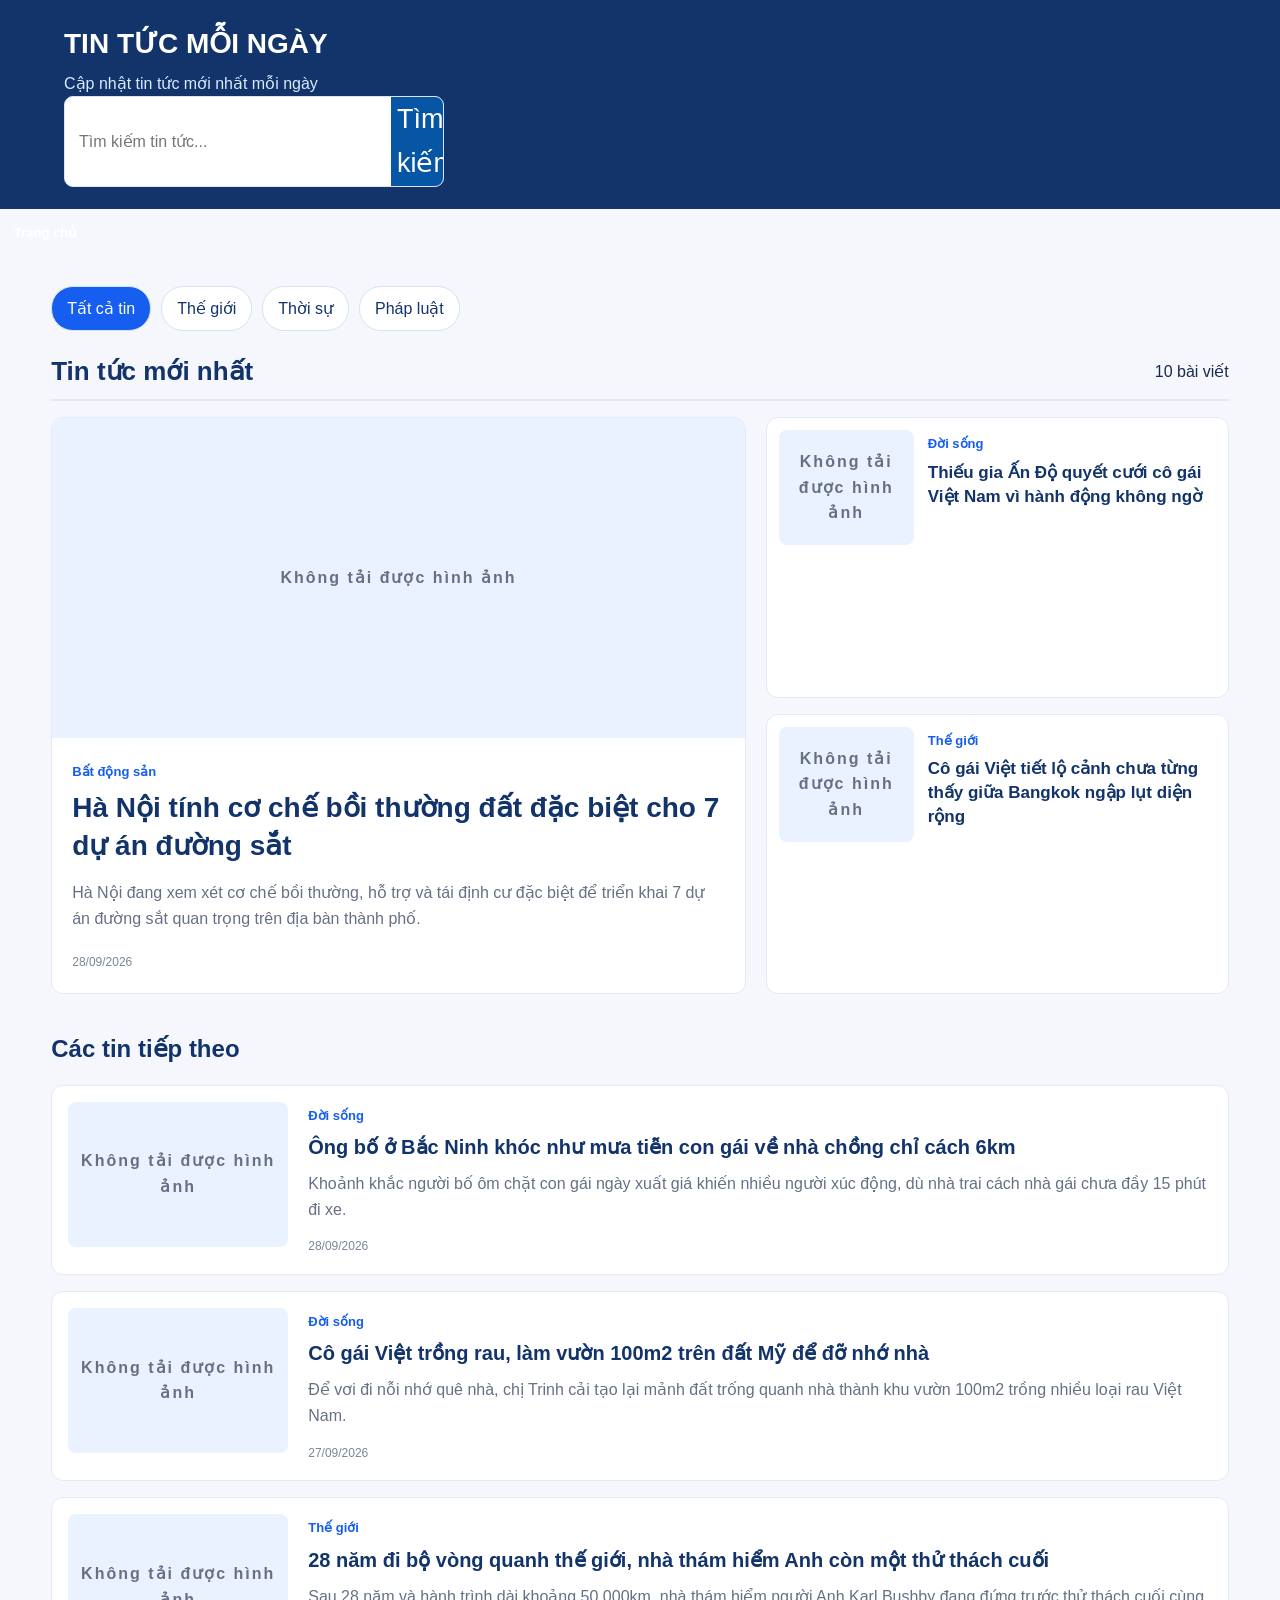
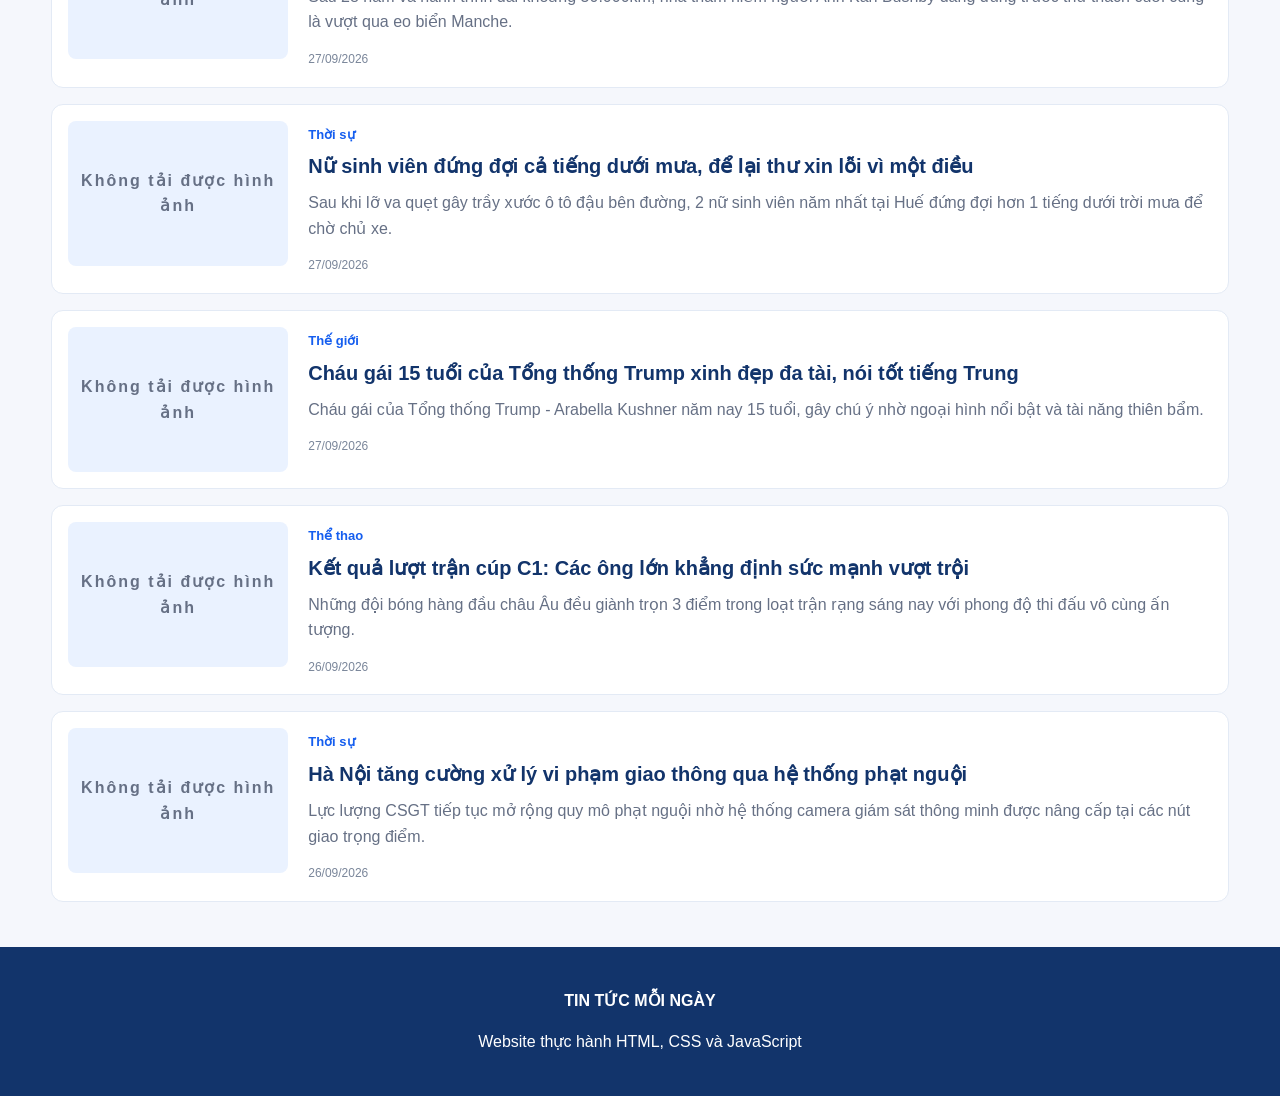
==== commit 6029f620: "Update index.html" ====
--- a/index.html
+++ b/index.html
@@ -286,10 +286,29 @@
 
 <body>
   <header class="site-header">
-    <h1>TIN TỨC MỖI NGÀY</h1>
-    <p>Cập nhật tin tức mới nhất mỗi ngày</p>
-  </header>
-
+  <div class="header-inner">
+    <div>
+      <h1>TIN TỨC MỖI NGÀY</h1>
+      <p>Cập nhật tin tức mới nhất mỗi ngày</p>
+    </div>
+
+    <form id="searchForm" class="search-form" role="search">
+      <input
+        id="searchInput"
+        type="search"
+        placeholder="Tìm kiếm tin tức..."
+        aria-label="Tìm kiếm tin tức"
+      >
+      <button type="submit">Tìm kiếm</button>
+    </form>
+  </div>
+</header>
+
+<nav class="nav-bar" aria-label="Danh mục tin tức">
+  <div id="navMenu" class="nav-inner">
+    <a href="./" class="nav-link active" data-home>Trang chủ</a>
+  </div>
+</nav>
   <main class="page-container">
 
     <!-- Các nút lọc chuyên mục -->
